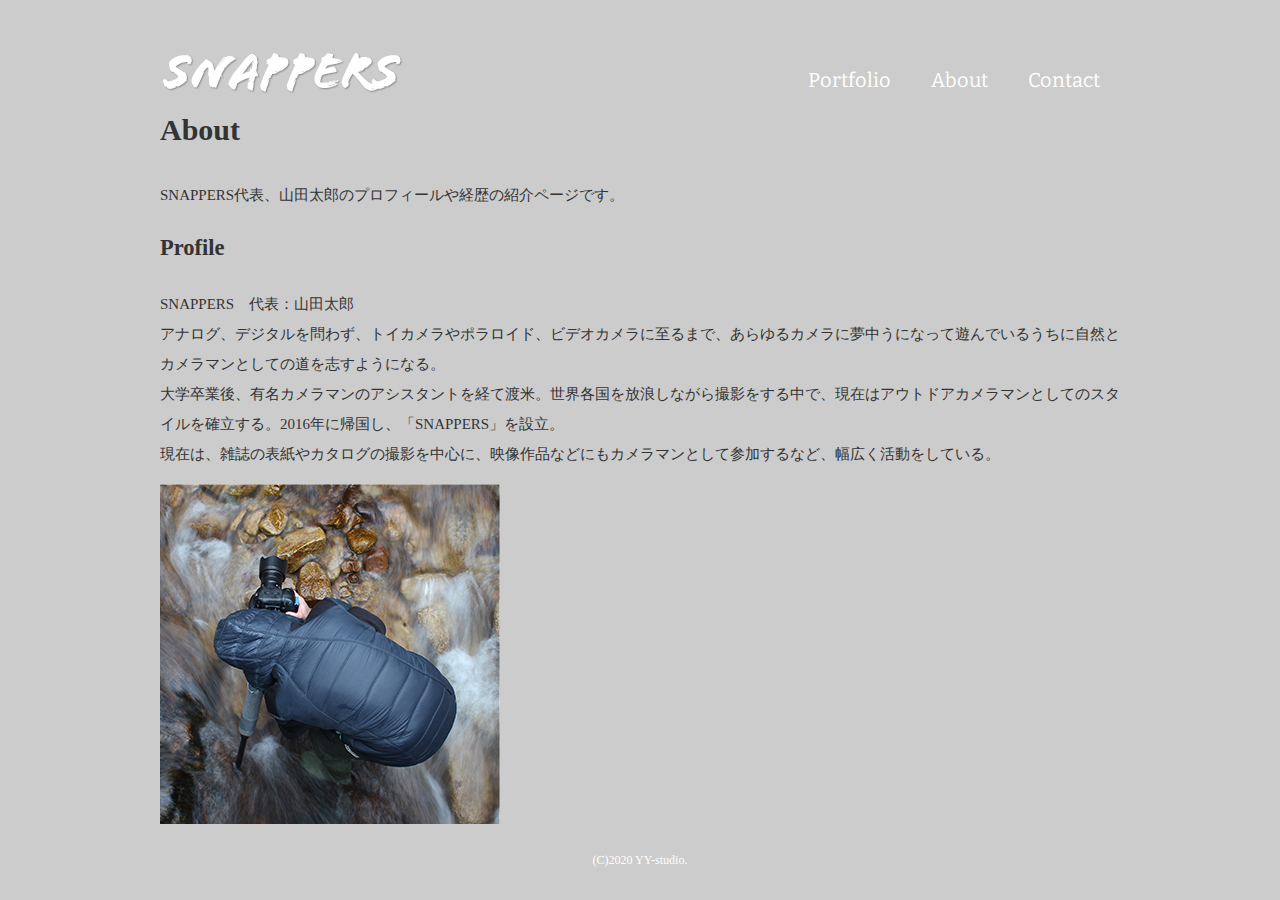
==== about.html @ 87b2a92b "Add : プロフィールエリアを作成" ====
<!DOCTYPE html>
<html>
  <head></head>
  <meta charset="utf-8">
  <title>About | 風景写真家「SNAPPERS」</title>
  <link href="https://fonts.googleapis.com/css2?family=Bitter:wght@400;700&display=swap" rel="stylesheet">
  <link rel="stylesheet" href="css/style.css">
  <body id="about">
    <header>
      <div class="logo">
        <a href="index.html">
          <img src="images/logo.png" alt="SNAPPERS">
        </a>
      </div>
      <nav>
        <ul class="global-nav">
          <li><a href="portfolio.html">Portfolio</a></li>
          <li><a href="about.html">About</a></li>
          <li><a href="contact.html">Contact</a></li>
        </ul>
      </nav>
    </header>
    <div id="wrap">
      <div class="content">
        <div class="main-center">
          <h1>About</h1>
          <p>SNAPPERS代表、山田太郎のプロフィールや経歴の紹介ページです。</p>
          <section class="profile clearfix">
            <div class="profile-txt">
              <h2 class="icon">Profile</h2>
              <p>
                <span>SNAPPERS　代表：山田太郎</span><br>アナログ、デジタルを問わず、トイカメラやポラロイド、ビデオカメラに至るまで、あらゆるカメラに夢中うになって遊んでいるうちに自然とカメラマンとしての道を志すようになる。<br>大学卒業後、有名カメラマンのアシスタントを経て渡米。世界各国を放浪しながら撮影をする中で、現在はアウトドアカメラマンとしてのスタイルを確立する。2016年に帰国し、「SNAPPERS」を設立。<br>現在は、雑誌の表紙やカタログの撮影を中心に、映像作品などにもカメラマンとして参加するなど、幅広く活動をしている。
              </p>
            </div>
            <img src="images/about-profile.png" alt="山田太郎プロフィール画像" class="profile-image">
          </section>
        </div>
      </div>
    </div>
    <footer>
      <small>(C)2020 YY-studio.</small>
    </footer>
  </body>
</html>
---- css/style.css ----
@charset "utf-8";

body {
  margin: 0;
  padding: 0;
  background-color: #cccccc;
  color: #333333;
  font-size: 15px;
  line-height: 2;
}

p, h1, h2, h3, h4, h5, h6 {
  margin-top: 0;
}

img {
  vertical-align: bottom;
}

ul {
  margin: 0;
  padding: 0;
}

a {
  color: #3583aa;
  text-decoration: none;
}

a:visited {
  color: #788d98;
}

a:hover {
  text-decoration: underline;
}

header {
  width: 960px;
  height: 100px;
  margin: 0 auto;
}

.logo {
  float: left;
  margin-top: 50px;
}

.global-nav {
  float: right;
  margin-top: 60px;
}

.global-nav li {
  float: left;
  margin: 0 20px;
  font-size: 20px;
  list-style: none;
  font-family: 'Bitter', serif;
}

.global-nav li a {
  color: #ffffff;
}

.global-nav li a:hover {
  border-bottom: 2px solid #ffffff;
  padding-bottom: 3px;
  text-decoration: none;
}

#wrap {
  clear: both;
}

.content {
  width: 960px;
  margin: 0 auto;
}

footer {
  text-align: center;
  color: #ffffff;
  padding: 20px 0;
}

footer small {
  font-size: 12px;
}

#index h1 {
  font-size: 100px;
  line-height: 1;
  color: #ffffff;
  font-family: 'Bitter', serif;
  margin-bottom: 50px;
}

#index .content {
  margin-top: 150px;
}

#index p {
  font-size: 16px;
  color: #ffffff;
}

.btn a {
  background-color: #009cd3;
  color: #ffffff;
  font-size: 20px;
  font-family: 'Bitter', serif;
  width: 185px;
  display: block;
  text-align: center;
  line-height: 50px;
  margin-top: 20px;
  border-radius: 5px;
  border: solid #009cd3;
}

.btn a:hover {
  text-decoration: none;
  background-color: #ffffff;
  color: #009cd3;
}

#index footer {
  width: 960px;
  margin: 150px auto 0 auto;
  text-align: left;
}

#index {
  background-image: url(../images/bg-index.jpg);
  background-repeat: no-repeat;
  background-position: center center;
  background-attachment: fixed;
  background-size: cover;
}
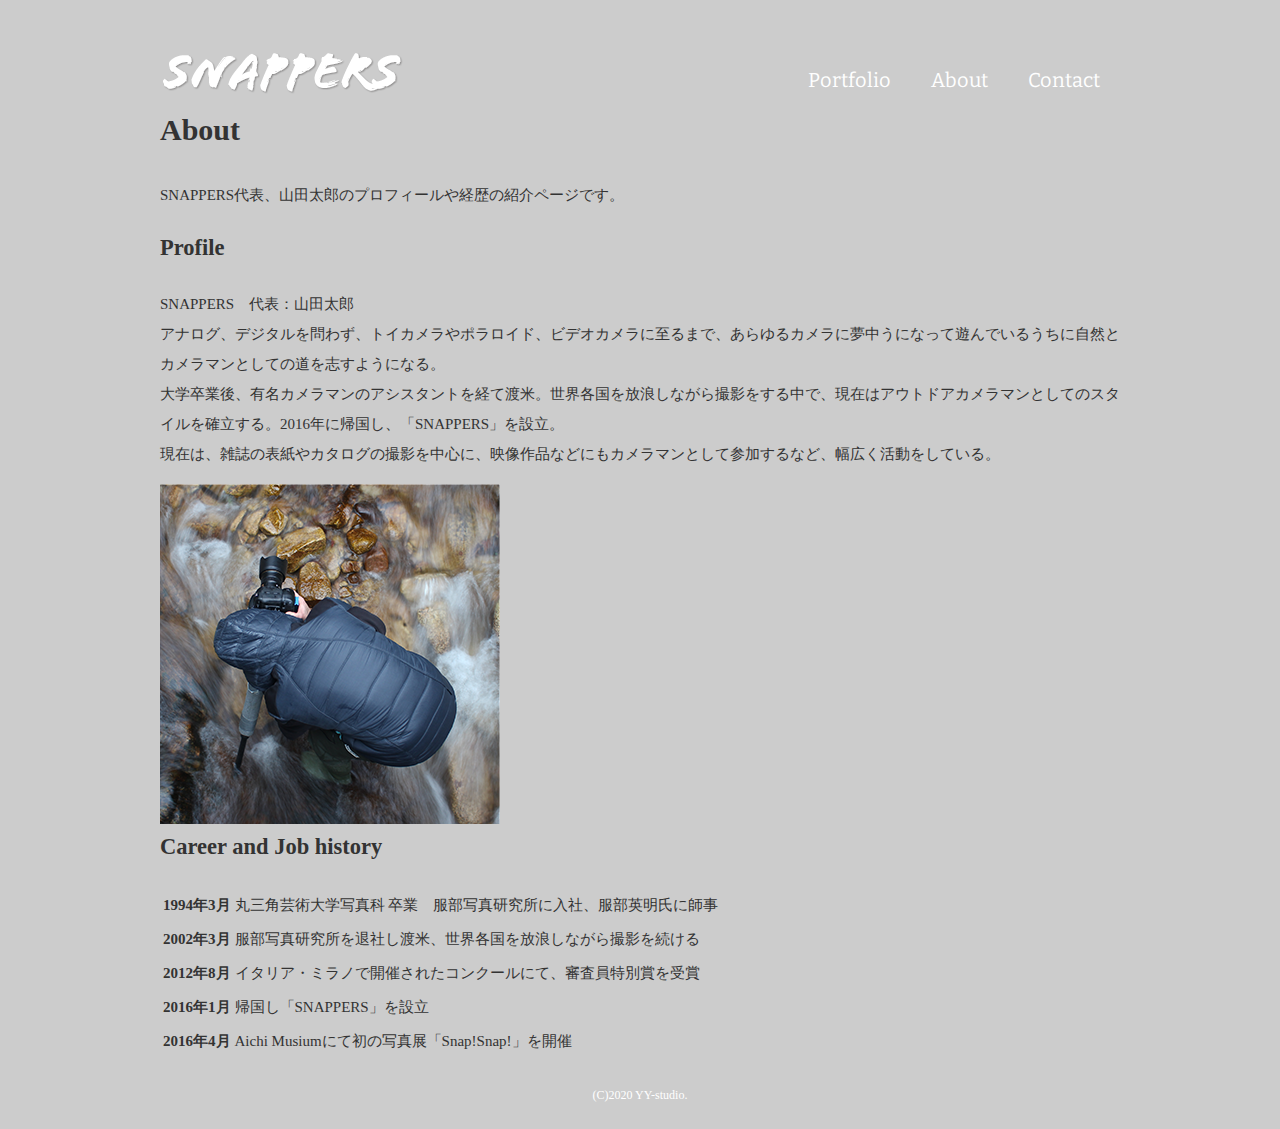
==== commit d922f118: "Add : 経歴一覧を記載" ====
--- a/about.html
+++ b/about.html
@@ -34,6 +34,31 @@
             </div>
             <img src="images/about-profile.png" alt="山田太郎プロフィール画像" class="profile-image">
           </section>
+          <section class="career">
+            <h2 class="icon">Career and Job history</h2>
+            <table>
+              <tr>
+                <th>1994年3月</th>
+                <td>丸三角芸術大学写真科 卒業　服部写真研究所に入社、服部英明氏に師事</td>
+              </tr>
+              <tr>
+                <th>2002年3月</th>
+                <td>服部写真研究所を退社し渡米、世界各国を放浪しながら撮影を続ける</td>
+              </tr>
+              <tr>
+                <th>2012年8月</th>
+                <td>イタリア・ミラノで開催されたコンクールにて、審査員特別賞を受賞</td>
+              </tr>
+              <tr>
+                <th>2016年1月</th>
+                <td>帰国し「SNAPPERS」を設立</td>
+              </tr>
+              <tr>
+                <th>2016年4月</th>
+                <td>Aichi Musiumにて初の写真展「Snap!Snap!」を開催</td>
+              </tr>
+            </table>
+          </section>
         </div>
       </div>
     </div>
